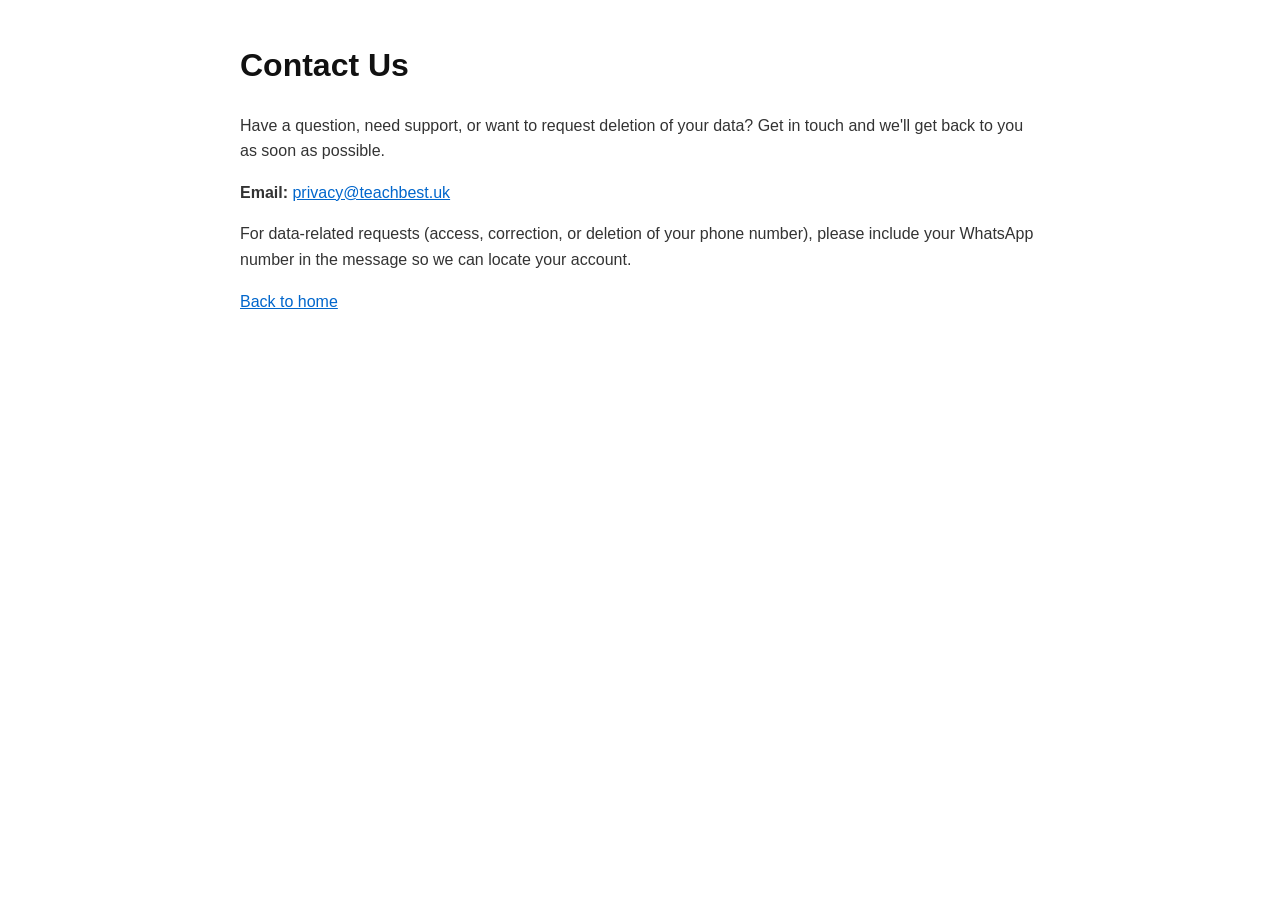
==== contact.html @ 955546fa "Add Contact Us page and link it from home and privacy policy Co-Authored-By: Claude Sonnet 4.6 <nore" ====
<!DOCTYPE html>
<html lang="en">
<head>
  <meta charset="UTF-8">
  <meta name="viewport" content="width=device-width, initial-scale=1.0">
  <title>Contact Us - TeachBest</title>
  <style>
    body { font-family: Arial, sans-serif; max-width: 800px; margin: 40px auto; padding: 0 20px; color: #333; line-height: 1.6; }
    h1 { color: #111; }
    a { color: #0066cc; }
  </style>
</head>
<body>
  <h1>Contact Us</h1>
  <p>Have a question, need support, or want to request deletion of your data? Get in touch and we'll get back to you as soon as possible.</p>

  <p><strong>Email:</strong> <a href="mailto:privacy@teachbest.uk">privacy@teachbest.uk</a></p>

  <p>For data-related requests (access, correction, or deletion of your phone number), please include your WhatsApp number in the message so we can locate your account.</p>

  <p><a href="/">Back to home</a></p>
</body>
</html>
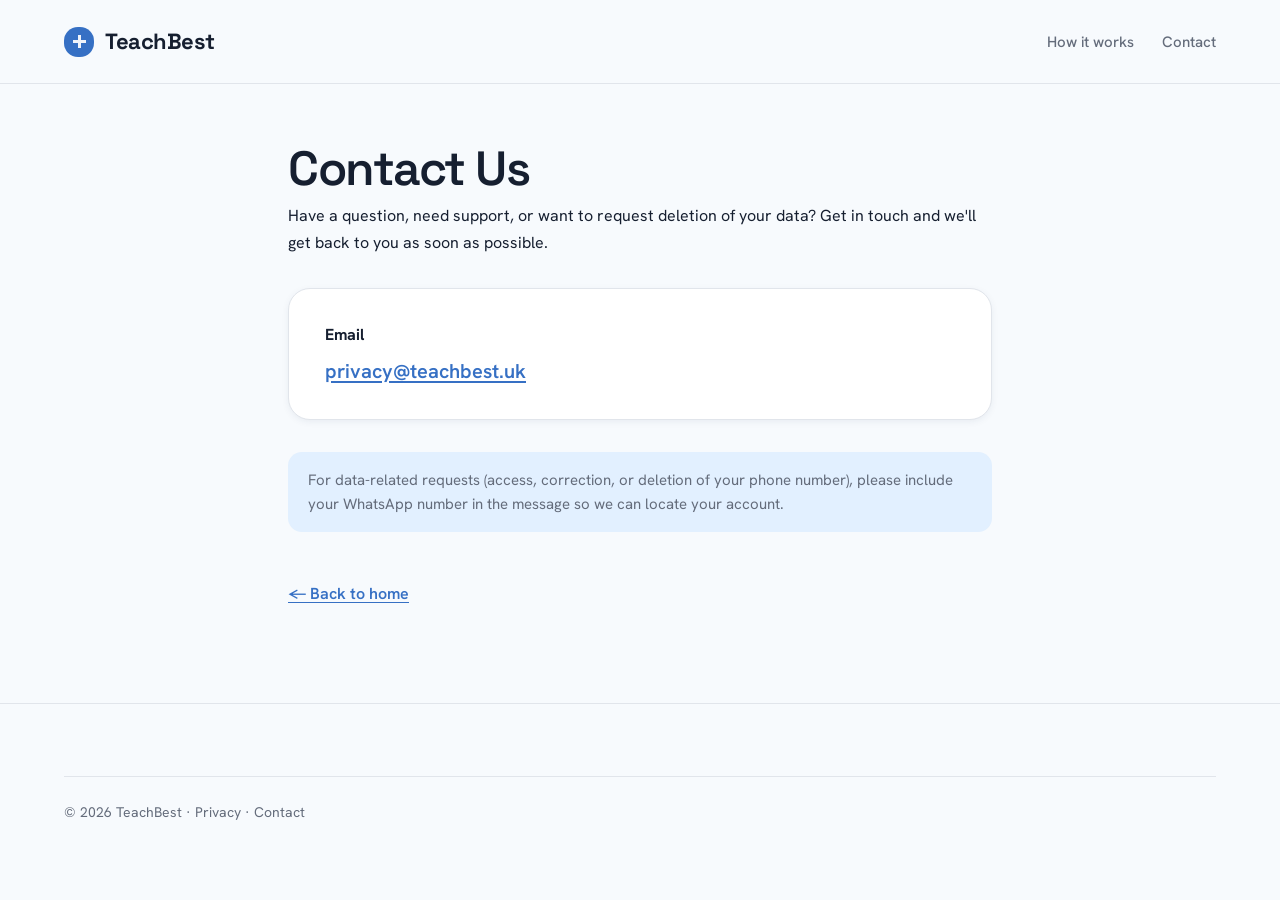
==== commit e5e18091: "Implement Modern Grotesque design system across all pages Applies Space Grotesk + Hanken Grotesk typ" ====
--- a/contact.html
+++ b/contact.html
@@ -1,23 +1,49 @@
 <!DOCTYPE html>
 <html lang="en">
 <head>
-  <meta charset="UTF-8">
-  <meta name="viewport" content="width=device-width, initial-scale=1.0">
-  <title>Contact Us - TeachBest</title>
-  <style>
-    body { font-family: Arial, sans-serif; max-width: 800px; margin: 40px auto; padding: 0 20px; color: #333; line-height: 1.6; }
-    h1 { color: #111; }
-    a { color: #0066cc; }
-  </style>
+  <meta charset="UTF-8" />
+  <meta name="viewport" content="width=device-width, initial-scale=1.0" />
+  <title>Contact Us — TeachBest</title>
+  <link rel="stylesheet" href="styles.css" />
 </head>
 <body>
-  <h1>Contact Us</h1>
-  <p>Have a question, need support, or want to request deletion of your data? Get in touch and we'll get back to you as soon as possible.</p>
 
-  <p><strong>Email:</strong> <a href="mailto:privacy@teachbest.uk">privacy@teachbest.uk</a></p>
+<header>
+  <div class="site-header">
+    <a class="brand" href="/">
+      <span class="brand-mark" aria-hidden="true"></span>
+      <span class="brand-name">TeachBest</span>
+    </a>
+    <nav class="header-links">
+      <a href="/#how-it-works">How it works</a>
+      <a href="/contact.html">Contact</a>
+    </nav>
+  </div>
+</header>
 
-  <p>For data-related requests (access, correction, or deletion of your phone number), please include your WhatsApp number in the message so we can locate your account.</p>
+<main>
+  <div class="inner-page">
+    <h1>Contact Us</h1>
+    <p>Have a question, need support, or want to request deletion of your data? Get in touch and we'll get back to you as soon as possible.</p>
 
-  <p><a href="/">Back to home</a></p>
+    <div class="contact-card">
+      <p><strong>Email</strong></p>
+      <a href="mailto:privacy@teachbest.uk">privacy@teachbest.uk</a>
+    </div>
+
+    <div class="contact-note">
+      For data-related requests (access, correction, or deletion of your phone number), please include your WhatsApp number in the message so we can locate your account.
+    </div>
+
+    <p style="margin-top: 48px;"><a href="/" style="color: var(--accent); font-weight: 600;">← Back to home</a></p>
+  </div>
+</main>
+
+<footer>
+  <div class="site-footer">
+    <div class="footer-base" style="border-top: var(--hairline); padding-top: 24px;">© 2026 TeachBest · <a href="/privacy.html" style="color: var(--muted);">Privacy</a> · <a href="/contact.html" style="color: var(--muted);">Contact</a></div>
+  </div>
+</footer>
+
 </body>
 </html>
--- a/styles.css
+++ b/styles.css
@@ -0,0 +1,283 @@
+/* TeachBest — Production CSS (Modern Grotesque / Direction B) */
+
+@import url('https://fonts.googleapis.com/css2?family=Space+Grotesk:wght@500;600;700&family=Hanken+Grotesk:wght@400;500;600;700&display=swap');
+
+*, *::before, *::after { box-sizing: border-box; }
+
+:root {
+  --font-body: 'Hanken Grotesk', system-ui, sans-serif;
+  --font-head: 'Space Grotesk', system-ui, sans-serif;
+  --bg:         oklch(0.984 0.005 255);
+  --surface:    #ffffff;
+  --ink:        oklch(0.24 0.035 262);
+  --muted:      oklch(0.53 0.025 262);
+  --line:       oklch(0.92 0.009 258);
+  --accent:     oklch(0.55 0.145 258);
+  --accent-soft:oklch(0.95 0.03  258);
+  --accent-ink: #ffffff;
+  --radius:     14px;
+  --radius-lg:  22px;
+  --radius-pill:999px;
+  --shadow:     0 2px 8px -2px rgba(30,50,90,.10);
+  --shadow-lg:  0 24px 60px -24px rgba(30,50,110,.30);
+  --hairline:   1px solid var(--line);
+}
+
+html, body {
+  margin: 0; padding: 0;
+  background: var(--bg);
+  color: var(--ink);
+  font-family: var(--font-body);
+  -webkit-font-smoothing: antialiased;
+  text-rendering: optimizeLegibility;
+  line-height: 1.6;
+}
+
+a { color: inherit; text-decoration: none; }
+
+/* ── Typography ────────────────────────────────────────────── */
+.eyebrow {
+  display: inline-block;
+  font-size: 13px; font-weight: 700;
+  letter-spacing: .14em; text-transform: uppercase;
+  color: var(--accent); margin-bottom: 18px;
+}
+h1 {
+  font-family: var(--font-head);
+  font-size: clamp(40px, 5vw, 60px);
+  line-height: 1.04; letter-spacing: -0.03em;
+  font-weight: 600; margin: 0 0 22px;
+  color: var(--ink); text-wrap: balance;
+}
+h2 {
+  font-family: var(--font-head);
+  font-size: clamp(32px, 3.5vw, 52px);
+  line-height: 1.08; letter-spacing: -0.025em;
+  font-weight: 600; margin: 0;
+  color: var(--ink);
+}
+h3 {
+  font-family: var(--font-head);
+  font-size: 28px; font-weight: 600;
+  letter-spacing: -0.02em; margin: 0 0 12px;
+  color: var(--ink);
+}
+.lead {
+  font-size: clamp(17px, 2vw, 20px);
+  line-height: 1.55; color: var(--muted);
+  margin: 0 0 34px; max-width: 30em;
+}
+
+/* ── Buttons ───────────────────────────────────────────────── */
+.btn {
+  display: inline-flex; align-items: center; justify-content: center;
+  gap: 8px; font-family: var(--font-body);
+  font-weight: 600; font-size: 17px;
+  padding: 15px 28px; border-radius: var(--radius-pill);
+  border: 1px solid transparent; cursor: pointer;
+  transition: transform .12s ease, box-shadow .15s ease, background .15s ease;
+  white-space: nowrap; text-decoration: none;
+}
+.btn-primary { background: var(--accent); color: var(--accent-ink); }
+.btn-primary:hover { transform: translateY(-1px); box-shadow: var(--shadow-lg); }
+.btn-ghost { background: transparent; color: var(--ink); border-color: var(--line); }
+.btn-ghost:hover { border-color: var(--accent); color: var(--accent); }
+
+/* ── Brand mark ────────────────────────────────────────────── */
+.brand { display: inline-flex; align-items: center; gap: 11px; }
+.brand-mark {
+  width: 30px; height: 30px;
+  border-radius: var(--radius);
+  background: var(--accent);
+  position: relative; flex: 0 0 auto;
+}
+.brand-mark::before {
+  content: "";
+  position: absolute; inset: 0;
+  background:
+    linear-gradient(var(--accent-ink) 0 0) center / 13px 3px no-repeat,
+    linear-gradient(var(--accent-ink) 0 0) center / 3px 13px no-repeat;
+  opacity: .92;
+}
+.brand-name {
+  font-family: var(--font-head);
+  font-weight: 700; font-size: 22px;
+  letter-spacing: -0.02em; color: var(--ink);
+}
+
+/* ── Site header ───────────────────────────────────────────── */
+.site-header {
+  display: flex; align-items: center; justify-content: space-between;
+  padding: 24px clamp(24px, 5vw, 72px);
+  border-bottom: var(--hairline);
+  max-width: 1440px; margin: 0 auto;
+}
+.header-links { display: flex; align-items: center; gap: 28px; }
+.header-links a {
+  font-size: 15px; font-weight: 500; color: var(--muted);
+  transition: color .14s ease; white-space: nowrap;
+}
+.header-links a:hover { color: var(--ink); }
+
+/* ── Page wrapper ──────────────────────────────────────────── */
+.page { max-width: 1440px; margin: 0 auto; }
+
+/* ── Hero ──────────────────────────────────────────────────── */
+.hero {
+  padding: clamp(60px, 8vw, 100px) clamp(24px, 5vw, 72px) clamp(60px, 8vw, 104px);
+  text-align: center;
+  display: flex; flex-direction: column; align-items: center;
+}
+.hero h1 { max-width: 14em; }
+.hero .lead { margin-left: auto; margin-right: auto; text-align: center; }
+
+/* ── WhatsApp QR card ──────────────────────────────────────── */
+.wa-card {
+  display: flex; align-items: center; gap: 32px; text-align: left;
+  background: var(--surface); border: var(--hairline);
+  border-radius: var(--radius-lg); box-shadow: var(--shadow-lg);
+  padding: 26px 30px; max-width: 560px;
+  margin: 8px auto 0;
+}
+.wa-qr {
+  width: 184px; height: 184px; flex: 0 0 auto;
+  border-radius: var(--radius); overflow: hidden;
+  background: #fff;
+  display: flex; align-items: center; justify-content: center;
+}
+.wa-qr img, .wa-qr canvas { display: block; width: 184px !important; height: 184px !important; }
+.wa-info { display: flex; flex-direction: column; gap: 6px; min-width: 0; }
+.wa-eyebrow {
+  display: inline-flex; align-items: center; gap: 9px;
+  font-size: 12px; font-weight: 700; letter-spacing: .12em; text-transform: uppercase;
+  color: oklch(0.45 0.13 152);
+}
+.wa-eyebrow::before {
+  content: ""; width: 9px; height: 9px; border-radius: 50%;
+  background: oklch(0.55 0.18 150);
+  box-shadow: 0 0 0 3px color-mix(in oklch, oklch(0.55 0.18 150) 22%, transparent);
+}
+.wa-title {
+  font-family: var(--font-head);
+  font-size: 22px; font-weight: 600; letter-spacing: -0.02em;
+  margin: 3px 0 0; color: var(--ink);
+}
+.wa-sub {
+  font-size: 15px; line-height: 1.5; color: var(--muted);
+  margin: 2px 0 10px; max-width: 22em;
+}
+
+/* ── How it works ──────────────────────────────────────────── */
+.how {
+  background: var(--accent-soft);
+  border-top: var(--hairline); border-bottom: var(--hairline);
+}
+.how-inner {
+  padding: clamp(60px, 8vw, 112px) clamp(24px, 5vw, 72px) clamp(64px, 8vw, 118px);
+  max-width: 1440px; margin: 0 auto;
+}
+.how-head {
+  display: flex; flex-direction: column;
+  align-items: center; text-align: center;
+  margin-bottom: 68px;
+}
+.how-head .eyebrow { margin-bottom: 14px; }
+.how-lead {
+  font-size: clamp(17px, 2vw, 22px); line-height: 1.5;
+  color: var(--muted); max-width: 40em; margin: 22px auto 0;
+}
+.steps {
+  display: grid;
+  grid-template-columns: repeat(auto-fit, minmax(240px, 1fr));
+  gap: 34px; margin-bottom: 60px;
+}
+.step {
+  background: var(--surface); border: var(--hairline);
+  border-radius: var(--radius-lg);
+  padding: 44px 40px 48px; box-shadow: var(--shadow);
+}
+.step-n {
+  display: inline-flex; align-items: center; justify-content: center;
+  width: 62px; height: 62px;
+  background: var(--accent-soft); border-radius: var(--radius);
+  font-family: var(--font-head); font-size: 26px; font-weight: 600;
+  color: var(--accent); line-height: 1; margin-bottom: 22px;
+}
+.step h3 { font-size: 28px; margin-bottom: 16px; }
+.step p { font-size: 18px; line-height: 1.58; color: var(--muted); margin: 0; }
+.how-cta { display: flex; gap: 16px; justify-content: center; flex-wrap: wrap; }
+
+/* ── Footer ────────────────────────────────────────────────── */
+.site-footer {
+  border-top: var(--hairline);
+  padding: clamp(48px, 6vw, 72px) clamp(24px, 5vw, 72px) 36px;
+  max-width: 1440px; margin: 0 auto;
+}
+.footer-top {
+  display: grid;
+  grid-template-columns: 1.4fr 2fr;
+  gap: 48px; margin-bottom: 44px;
+}
+.footer-tagline { font-size: 15px; line-height: 1.5; color: var(--muted); margin: 18px 0 0; max-width: 22em; }
+.footer-cols { display: grid; grid-template-columns: repeat(3, 1fr); gap: 32px; }
+.footer-col h4 {
+  font-size: 13px; font-weight: 700; letter-spacing: .08em; text-transform: uppercase;
+  color: var(--ink); margin: 0 0 16px;
+}
+.footer-col a {
+  display: block; font-size: 15px; color: var(--muted);
+  padding: 6px 0; transition: color .14s ease;
+}
+.footer-col a:hover { color: var(--accent); }
+.footer-base {
+  padding-top: 24px; border-top: var(--hairline);
+  font-size: 14px; color: var(--muted);
+}
+
+/* ── Inner pages (privacy, contact) ───────────────────────── */
+.inner-page {
+  max-width: 800px; margin: 0 auto;
+  padding: 60px clamp(24px, 5vw, 48px) 80px;
+}
+.inner-page h1 { font-size: clamp(32px, 4vw, 48px); margin-bottom: 8px; }
+.inner-page h2 {
+  font-size: 22px; margin-top: 40px; margin-bottom: 12px;
+  padding-bottom: 8px; border-bottom: var(--hairline);
+}
+.inner-page p { font-size: 16px; line-height: 1.7; margin: 0 0 16px; }
+.inner-page ul { padding-left: 20px; margin: 0 0 16px; }
+.inner-page li { font-size: 16px; line-height: 1.7; margin-bottom: 8px; }
+.inner-page a { color: var(--accent); text-decoration: underline; text-underline-offset: 3px; }
+.inner-page a:hover { opacity: 0.8; }
+.effective-date {
+  display: inline-block;
+  background: var(--accent-soft); color: var(--accent);
+  font-size: 13px; font-weight: 600;
+  padding: 6px 14px; border-radius: var(--radius-pill);
+  margin-bottom: 36px;
+}
+.contact-card {
+  background: var(--surface); border: var(--hairline);
+  border-radius: var(--radius-lg); padding: 32px 36px;
+  box-shadow: var(--shadow); margin: 32px 0;
+}
+.contact-card p { margin: 0 0 6px; }
+.contact-card a { font-size: 20px; font-weight: 600; }
+.contact-note {
+  font-size: 15px; color: var(--muted);
+  background: var(--accent-soft); border-radius: var(--radius);
+  padding: 16px 20px; margin-top: 24px;
+}
+
+/* ── Responsive ────────────────────────────────────────────── */
+@media (max-width: 700px) {
+  .wa-card { flex-direction: column; text-align: center; padding: 24px; }
+  .wa-info .btn { align-self: center; }
+  .footer-top { grid-template-columns: 1fr; gap: 32px; }
+  .footer-cols { grid-template-columns: 1fr 1fr; }
+}
+@media (max-width: 480px) {
+  .footer-cols { grid-template-columns: 1fr; }
+  .steps { gap: 20px; }
+  .step { padding: 28px 24px 32px; }
+}
